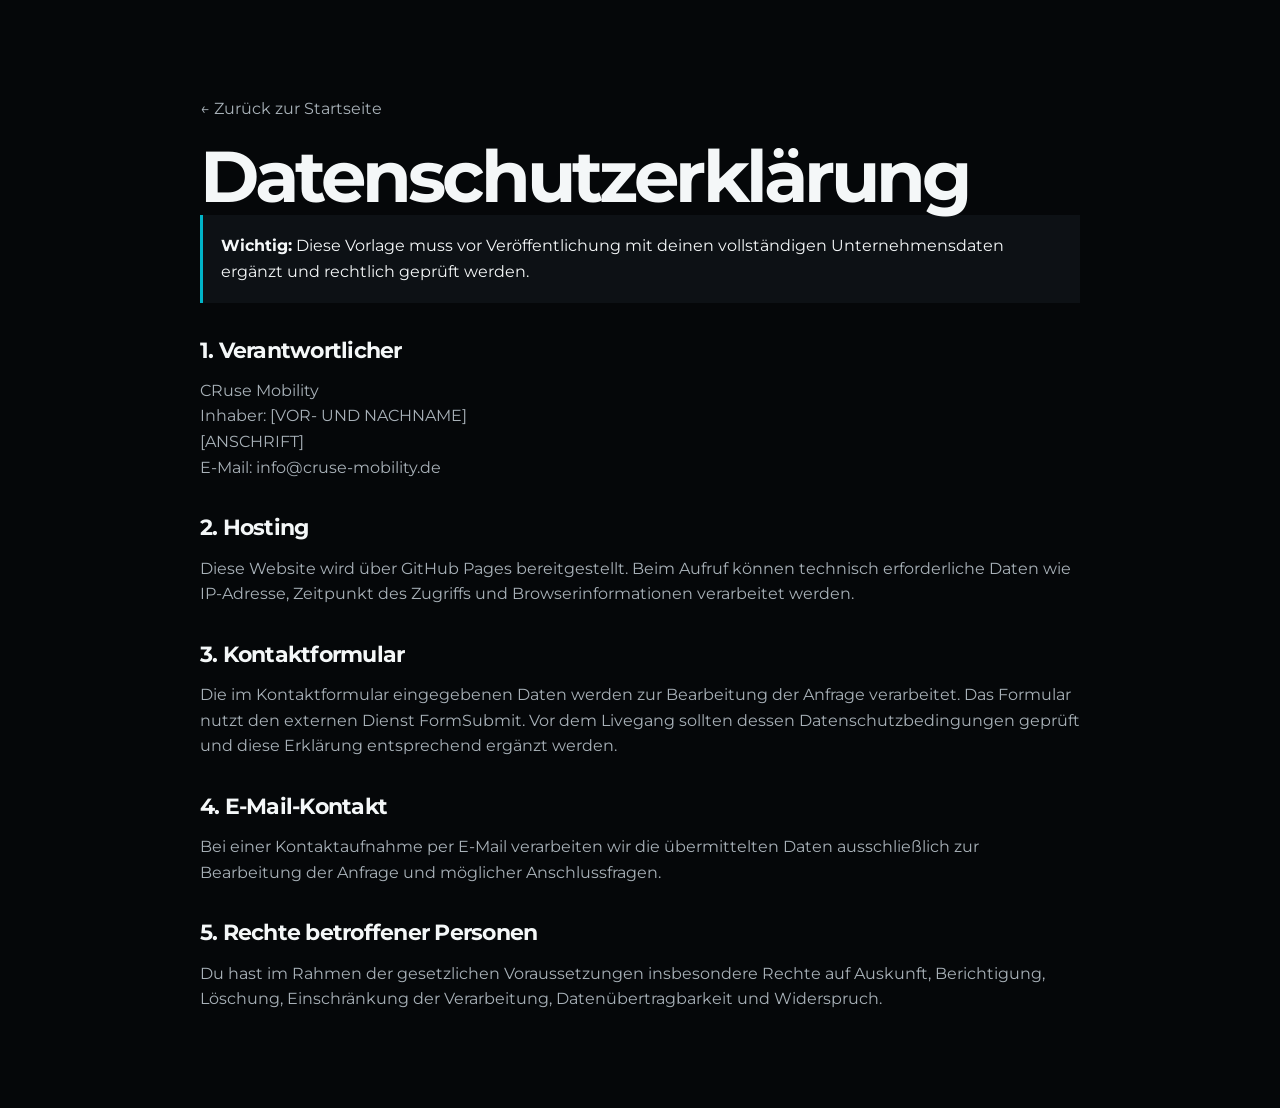
==== datenschutz.html @ 1a9c0b60 "Add files via upload" ====
<!doctype html>
<html lang="de">
<head>
  <meta charset="utf-8">
  <meta name="viewport" content="width=device-width, initial-scale=1">
  <title>Datenschutz – CRuse Mobility</title>
  <link rel="stylesheet" href="styles.css">
</head>
<body>
  <main class="legal">
    <p><a href="index.html">← Zurück zur Startseite</a></p>
    <h1>Datenschutzerklärung</h1>
    <div class="notice"><strong>Wichtig:</strong> Diese Vorlage muss vor Veröffentlichung mit deinen vollständigen Unternehmensdaten ergänzt und rechtlich geprüft werden.</div>

    <h2>1. Verantwortlicher</h2>
    <p>
      CRuse Mobility<br>
      Inhaber: [VOR- UND NACHNAME]<br>
      [ANSCHRIFT]<br>
      E-Mail: info@cruse-mobility.de
    </p>

    <h2>2. Hosting</h2>
    <p>Diese Website wird über GitHub Pages bereitgestellt. Beim Aufruf können technisch erforderliche Daten wie IP-Adresse, Zeitpunkt des Zugriffs und Browserinformationen verarbeitet werden.</p>

    <h2>3. Kontaktformular</h2>
    <p>Die im Kontaktformular eingegebenen Daten werden zur Bearbeitung der Anfrage verarbeitet. Das Formular nutzt den externen Dienst FormSubmit. Vor dem Livegang sollten dessen Datenschutzbedingungen geprüft und diese Erklärung entsprechend ergänzt werden.</p>

    <h2>4. E-Mail-Kontakt</h2>
    <p>Bei einer Kontaktaufnahme per E-Mail verarbeiten wir die übermittelten Daten ausschließlich zur Bearbeitung der Anfrage und möglicher Anschlussfragen.</p>

    <h2>5. Rechte betroffener Personen</h2>
    <p>Du hast im Rahmen der gesetzlichen Voraussetzungen insbesondere Rechte auf Auskunft, Berichtigung, Löschung, Einschränkung der Verarbeitung, Datenübertragbarkeit und Widerspruch.</p>
  </main>
</body>
</html>
---- styles.css ----
@import url('https://fonts.googleapis.com/css2?family=Montserrat:wght@400;500;600;700;800&display=swap');

:root {
  --bg: #050709;
  --panel: #0d1115;
  --panel-2: #12181d;
  --text: #f4f7f8;
  --muted: #a8b1b8;
  --accent: #00b4c8;
  --accent-2: #66d7e4;
  --line: rgba(255,255,255,.1);
  --shadow: 0 24px 80px rgba(0,0,0,.35);
}

* { box-sizing: border-box; }
html { scroll-behavior: smooth; }
body {
  margin: 0;
  background: var(--bg);
  color: var(--text);
  font-family: Montserrat, Arial, sans-serif;
  line-height: 1.6;
}
a { color: inherit; text-decoration: none; }
img { max-width: 100%; display: block; }

.site-header {
  position: sticky;
  top: 0;
  z-index: 50;
  display: flex;
  align-items: center;
  justify-content: space-between;
  gap: 24px;
  padding: 14px clamp(20px, 5vw, 72px);
  background: rgba(5,7,9,.82);
  border-bottom: 1px solid var(--line);
  backdrop-filter: blur(16px);
}
.brand img { width: 215px; height: 56px; object-fit: cover; object-position: center; border-radius: 4px; }
.nav { display: flex; gap: 30px; font-size: .9rem; }
.nav a:hover { color: var(--accent-2); }
.menu-toggle { display: none; background: none; border: 0; color: white; font-size: 1.6rem; }

.hero {
  min-height: 86vh;
  position: relative;
  overflow: hidden;
  display: grid;
  grid-template-columns: 1.3fr .7fr;
  gap: 40px;
  align-items: center;
  padding: 90px clamp(20px, 7vw, 110px);
  background:
    radial-gradient(circle at 70% 28%, rgba(0,180,200,.15), transparent 32%),
    linear-gradient(135deg, #050709 0%, #0a0f13 55%, #050709 100%);
}
.hero::after {
  content: "";
  position: absolute;
  inset: auto -10% -40% 35%;
  height: 70%;
  background: linear-gradient(90deg, transparent, rgba(0,180,200,.08), transparent);
  transform: rotate(-12deg);
}
.hero-content, .hero-card { position: relative; z-index: 2; }
.eyebrow {
  margin: 0 0 14px;
  color: var(--accent-2);
  font-size: .76rem;
  font-weight: 700;
  text-transform: uppercase;
  letter-spacing: .2em;
}
h1, h2, h3 { line-height: 1.08; }
h1 { margin: 0; font-size: clamp(3rem, 7vw, 6.5rem); letter-spacing: -.055em; }
h1 span { color: var(--accent); }
.hero-text { max-width: 720px; margin: 28px 0; color: var(--muted); font-size: clamp(1rem, 1.7vw, 1.2rem); }
.hero-actions { display: flex; gap: 14px; flex-wrap: wrap; }
.button {
  display: inline-flex;
  align-items: center;
  justify-content: center;
  min-height: 52px;
  padding: 0 24px;
  border-radius: 4px;
  border: 1px solid var(--line);
  font-weight: 700;
  font-size: .88rem;
  cursor: pointer;
  transition: .2s ease;
}
.button.primary { background: var(--accent); color: #001216; border-color: var(--accent); }
.button.primary:hover { transform: translateY(-2px); box-shadow: 0 12px 35px rgba(0,180,200,.24); }
.button.secondary:hover { border-color: var(--accent); color: var(--accent-2); }

.hero-card {
  background: linear-gradient(180deg, rgba(18,24,29,.96), rgba(9,12,15,.96));
  border: 1px solid var(--line);
  box-shadow: var(--shadow);
}
.hero-card div { padding: 24px; border-bottom: 1px solid var(--line); }
.hero-card div:last-child { border-bottom: 0; }
.hero-card span { color: var(--accent); font-size: .72rem; font-weight: 800; }
.hero-card strong { display: block; margin: 4px 0; }
.hero-card small { color: var(--muted); }

.section { padding: 110px clamp(20px, 7vw, 110px); }
.section-heading { max-width: 820px; margin-bottom: 44px; }
h2 { margin: 0; font-size: clamp(2rem, 4.4vw, 4rem); letter-spacing: -.035em; }
.cards { display: grid; grid-template-columns: repeat(3, 1fr); gap: 18px; }
.card {
  min-height: 330px;
  padding: 32px;
  background: var(--panel);
  border: 1px solid var(--line);
  transition: .22s ease;
}
.card:hover { transform: translateY(-5px); border-color: rgba(0,180,200,.55); }
.icon { font-size: 2rem; }
.card h3 { font-size: 1.3rem; margin-top: 36px; }
.card p { color: var(--muted); }
.card a { display: inline-block; margin-top: 22px; color: var(--accent-2); font-weight: 700; font-size: .86rem; }

.split {
  display: grid;
  grid-template-columns: .9fr 1.1fr;
  gap: 80px;
  background: var(--panel);
  border-top: 1px solid var(--line);
  border-bottom: 1px solid var(--line);
}
.benefits { display: grid; grid-template-columns: 1fr 1fr; gap: 1px; background: var(--line); }
.benefits div { min-height: 170px; padding: 28px; background: var(--panel); }
.benefits strong { display: block; color: var(--accent-2); margin-bottom: 10px; }
.benefits span { color: var(--muted); font-size: .92rem; }

.contact-section { display: grid; grid-template-columns: .75fr 1.25fr; gap: 70px; }
.contact-copy p { color: var(--muted); }
.mail-link { color: var(--accent-2); font-weight: 700; }
.contact-form {
  padding: 34px;
  background: var(--panel);
  border: 1px solid var(--line);
  box-shadow: var(--shadow);
}
label { display: block; margin-bottom: 18px; font-size: .82rem; font-weight: 700; }
input, select, textarea {
  width: 100%;
  margin-top: 8px;
  padding: 14px 15px;
  border: 1px solid var(--line);
  border-radius: 3px;
  background: #080c0f;
  color: var(--text);
  font: inherit;
  outline: none;
}
input:focus, select:focus, textarea:focus { border-color: var(--accent); }
.form-row { display: grid; grid-template-columns: 1fr 1fr; gap: 16px; }
.consent { display: flex; gap: 10px; align-items: flex-start; color: var(--muted); font-weight: 400; }
.consent input { width: auto; margin-top: 4px; }
.submit { width: 100%; border: 0; }
.form-note { color: var(--muted); font-size: .72rem; margin-bottom: 0; }

footer {
  padding: 36px clamp(20px, 7vw, 110px);
  border-top: 1px solid var(--line);
  display: grid;
  grid-template-columns: 1fr auto auto;
  gap: 25px;
  align-items: center;
  color: var(--muted);
  font-size: .8rem;
}
footer strong, footer span { display: block; }
footer strong { color: white; }
.footer-links { display: flex; gap: 20px; }

.legal {
  max-width: 920px;
  margin: auto;
  padding: 80px 20px;
}
.legal h1 { font-size: clamp(2.4rem, 6vw, 4.5rem); }
.legal h2 { font-size: 1.35rem; margin-top: 36px; }
.legal p, .legal li { color: var(--muted); }
.notice {
  padding: 18px;
  border-left: 3px solid var(--accent);
  background: var(--panel);
}

@media (max-width: 900px) {
  .hero, .split, .contact-section { grid-template-columns: 1fr; }
  .hero { padding-top: 70px; min-height: auto; }
  .cards { grid-template-columns: 1fr; }
  .split { gap: 45px; }
  .benefits { grid-template-columns: 1fr; }
  footer { grid-template-columns: 1fr; }
}

@media (max-width: 680px) {
  .site-header { padding: 10px 18px; }
  .brand img { width: 165px; height: 44px; }
  .menu-toggle { display: block; }
  .nav {
    display: none;
    position: absolute;
    top: 65px;
    left: 0;
    right: 0;
    padding: 20px;
    background: #080b0e;
    border-bottom: 1px solid var(--line);
    flex-direction: column;
  }
  .nav.open { display: flex; }
  .hero, .section { padding-left: 20px; padding-right: 20px; }
  .form-row { grid-template-columns: 1fr; gap: 0; }
  .contact-form { padding: 22px; }
}
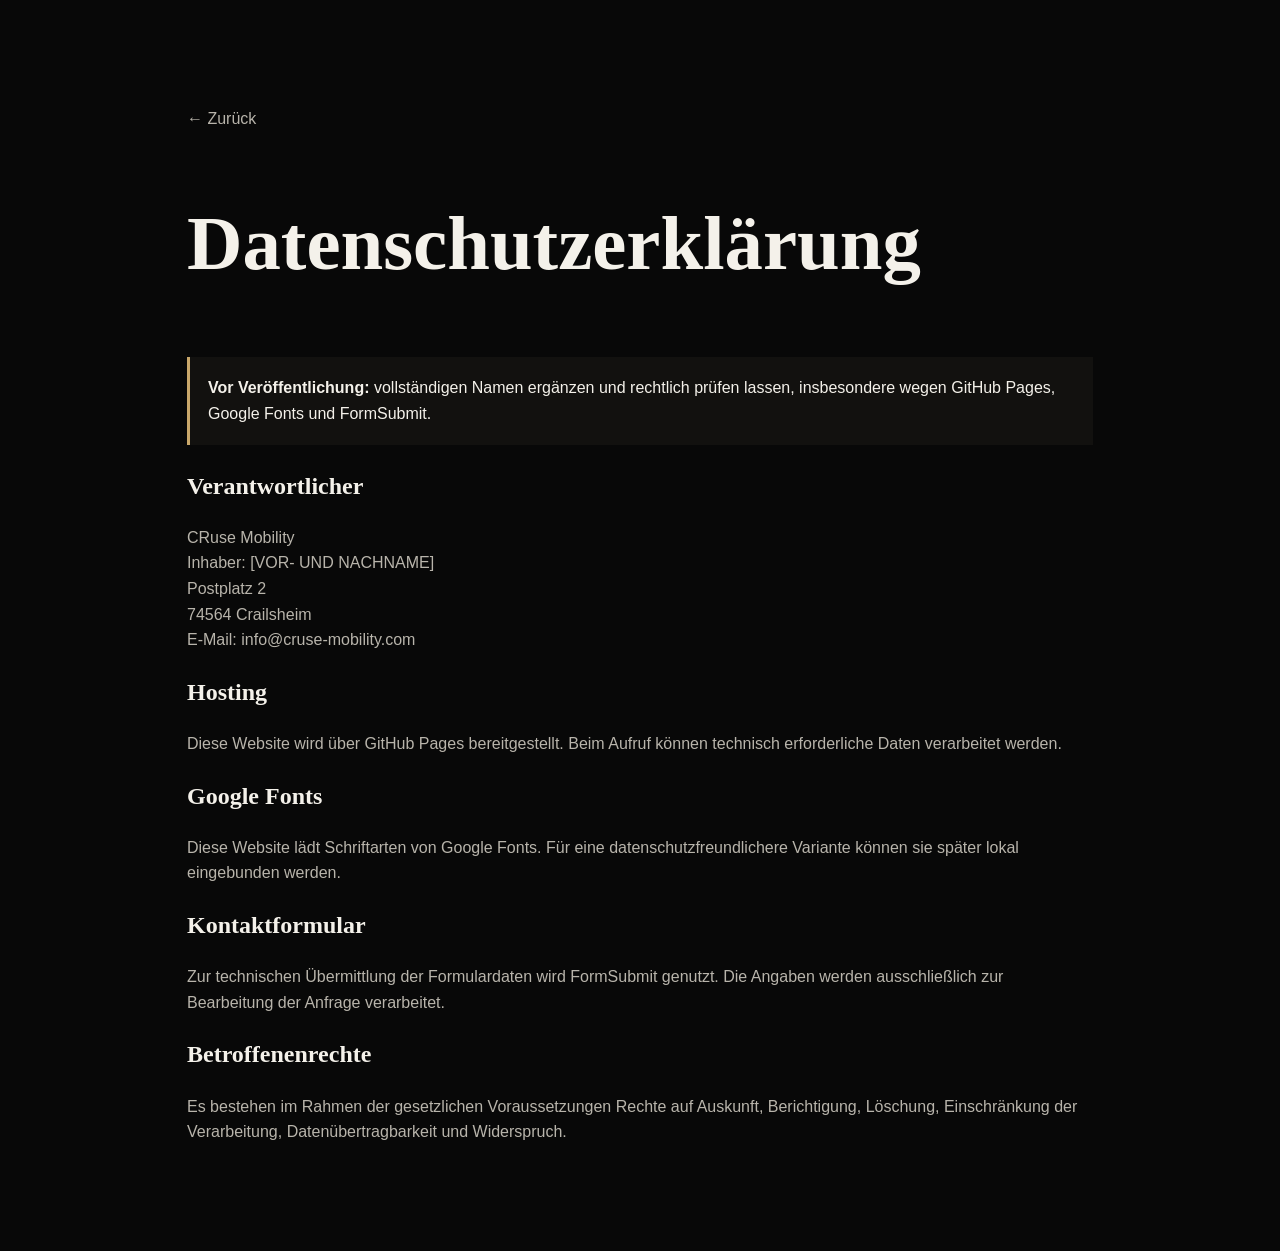
==== commit d0e24c19: "Add files via upload" ====
--- a/datenschutz.html
+++ b/datenschutz.html
@@ -1,36 +1 @@
-<!doctype html>
-<html lang="de">
-<head>
-  <meta charset="utf-8">
-  <meta name="viewport" content="width=device-width, initial-scale=1">
-  <title>Datenschutz – CRuse Mobility</title>
-  <link rel="stylesheet" href="styles.css">
-</head>
-<body>
-  <main class="legal">
-    <p><a href="index.html">← Zurück zur Startseite</a></p>
-    <h1>Datenschutzerklärung</h1>
-    <div class="notice"><strong>Wichtig:</strong> Diese Vorlage muss vor Veröffentlichung mit deinen vollständigen Unternehmensdaten ergänzt und rechtlich geprüft werden.</div>
-
-    <h2>1. Verantwortlicher</h2>
-    <p>
-      CRuse Mobility<br>
-      Inhaber: [VOR- UND NACHNAME]<br>
-      [ANSCHRIFT]<br>
-      E-Mail: info@cruse-mobility.de
-    </p>
-
-    <h2>2. Hosting</h2>
-    <p>Diese Website wird über GitHub Pages bereitgestellt. Beim Aufruf können technisch erforderliche Daten wie IP-Adresse, Zeitpunkt des Zugriffs und Browserinformationen verarbeitet werden.</p>
-
-    <h2>3. Kontaktformular</h2>
-    <p>Die im Kontaktformular eingegebenen Daten werden zur Bearbeitung der Anfrage verarbeitet. Das Formular nutzt den externen Dienst FormSubmit. Vor dem Livegang sollten dessen Datenschutzbedingungen geprüft und diese Erklärung entsprechend ergänzt werden.</p>
-
-    <h2>4. E-Mail-Kontakt</h2>
-    <p>Bei einer Kontaktaufnahme per E-Mail verarbeiten wir die übermittelten Daten ausschließlich zur Bearbeitung der Anfrage und möglicher Anschlussfragen.</p>
-
-    <h2>5. Rechte betroffener Personen</h2>
-    <p>Du hast im Rahmen der gesetzlichen Voraussetzungen insbesondere Rechte auf Auskunft, Berichtigung, Löschung, Einschränkung der Verarbeitung, Datenübertragbarkeit und Widerspruch.</p>
-  </main>
-</body>
-</html>
+<!doctype html><html lang="de"><head><meta charset="utf-8"><meta name="viewport" content="width=device-width,initial-scale=1"><title>Datenschutz – CRuse Mobility</title><link rel="stylesheet" href="styles.css"></head><body><main class="legal"><p><a href="index.html">← Zurück</a></p><h1>Datenschutzerklärung</h1><div class="notice"><strong>Vor Veröffentlichung:</strong> vollständigen Namen ergänzen und rechtlich prüfen lassen, insbesondere wegen GitHub Pages, Google Fonts und FormSubmit.</div><h2>Verantwortlicher</h2><p>CRuse Mobility<br>Inhaber: [VOR- UND NACHNAME]<br>Postplatz 2<br>74564 Crailsheim<br>E-Mail: info@cruse-mobility.com</p><h2>Hosting</h2><p>Diese Website wird über GitHub Pages bereitgestellt. Beim Aufruf können technisch erforderliche Daten verarbeitet werden.</p><h2>Google Fonts</h2><p>Diese Website lädt Schriftarten von Google Fonts. Für eine datenschutzfreundlichere Variante können sie später lokal eingebunden werden.</p><h2>Kontaktformular</h2><p>Zur technischen Übermittlung der Formulardaten wird FormSubmit genutzt. Die Angaben werden ausschließlich zur Bearbeitung der Anfrage verarbeitet.</p><h2>Betroffenenrechte</h2><p>Es bestehen im Rahmen der gesetzlichen Voraussetzungen Rechte auf Auskunft, Berichtigung, Löschung, Einschränkung der Verarbeitung, Datenübertragbarkeit und Widerspruch.</p></main></body></html>
--- a/styles.css
+++ b/styles.css
@@ -1,222 +1 @@
-@import url('https://fonts.googleapis.com/css2?family=Montserrat:wght@400;500;600;700;800&display=swap');
-
-:root {
-  --bg: #050709;
-  --panel: #0d1115;
-  --panel-2: #12181d;
-  --text: #f4f7f8;
-  --muted: #a8b1b8;
-  --accent: #00b4c8;
-  --accent-2: #66d7e4;
-  --line: rgba(255,255,255,.1);
-  --shadow: 0 24px 80px rgba(0,0,0,.35);
-}
-
-* { box-sizing: border-box; }
-html { scroll-behavior: smooth; }
-body {
-  margin: 0;
-  background: var(--bg);
-  color: var(--text);
-  font-family: Montserrat, Arial, sans-serif;
-  line-height: 1.6;
-}
-a { color: inherit; text-decoration: none; }
-img { max-width: 100%; display: block; }
-
-.site-header {
-  position: sticky;
-  top: 0;
-  z-index: 50;
-  display: flex;
-  align-items: center;
-  justify-content: space-between;
-  gap: 24px;
-  padding: 14px clamp(20px, 5vw, 72px);
-  background: rgba(5,7,9,.82);
-  border-bottom: 1px solid var(--line);
-  backdrop-filter: blur(16px);
-}
-.brand img { width: 215px; height: 56px; object-fit: cover; object-position: center; border-radius: 4px; }
-.nav { display: flex; gap: 30px; font-size: .9rem; }
-.nav a:hover { color: var(--accent-2); }
-.menu-toggle { display: none; background: none; border: 0; color: white; font-size: 1.6rem; }
-
-.hero {
-  min-height: 86vh;
-  position: relative;
-  overflow: hidden;
-  display: grid;
-  grid-template-columns: 1.3fr .7fr;
-  gap: 40px;
-  align-items: center;
-  padding: 90px clamp(20px, 7vw, 110px);
-  background:
-    radial-gradient(circle at 70% 28%, rgba(0,180,200,.15), transparent 32%),
-    linear-gradient(135deg, #050709 0%, #0a0f13 55%, #050709 100%);
-}
-.hero::after {
-  content: "";
-  position: absolute;
-  inset: auto -10% -40% 35%;
-  height: 70%;
-  background: linear-gradient(90deg, transparent, rgba(0,180,200,.08), transparent);
-  transform: rotate(-12deg);
-}
-.hero-content, .hero-card { position: relative; z-index: 2; }
-.eyebrow {
-  margin: 0 0 14px;
-  color: var(--accent-2);
-  font-size: .76rem;
-  font-weight: 700;
-  text-transform: uppercase;
-  letter-spacing: .2em;
-}
-h1, h2, h3 { line-height: 1.08; }
-h1 { margin: 0; font-size: clamp(3rem, 7vw, 6.5rem); letter-spacing: -.055em; }
-h1 span { color: var(--accent); }
-.hero-text { max-width: 720px; margin: 28px 0; color: var(--muted); font-size: clamp(1rem, 1.7vw, 1.2rem); }
-.hero-actions { display: flex; gap: 14px; flex-wrap: wrap; }
-.button {
-  display: inline-flex;
-  align-items: center;
-  justify-content: center;
-  min-height: 52px;
-  padding: 0 24px;
-  border-radius: 4px;
-  border: 1px solid var(--line);
-  font-weight: 700;
-  font-size: .88rem;
-  cursor: pointer;
-  transition: .2s ease;
-}
-.button.primary { background: var(--accent); color: #001216; border-color: var(--accent); }
-.button.primary:hover { transform: translateY(-2px); box-shadow: 0 12px 35px rgba(0,180,200,.24); }
-.button.secondary:hover { border-color: var(--accent); color: var(--accent-2); }
-
-.hero-card {
-  background: linear-gradient(180deg, rgba(18,24,29,.96), rgba(9,12,15,.96));
-  border: 1px solid var(--line);
-  box-shadow: var(--shadow);
-}
-.hero-card div { padding: 24px; border-bottom: 1px solid var(--line); }
-.hero-card div:last-child { border-bottom: 0; }
-.hero-card span { color: var(--accent); font-size: .72rem; font-weight: 800; }
-.hero-card strong { display: block; margin: 4px 0; }
-.hero-card small { color: var(--muted); }
-
-.section { padding: 110px clamp(20px, 7vw, 110px); }
-.section-heading { max-width: 820px; margin-bottom: 44px; }
-h2 { margin: 0; font-size: clamp(2rem, 4.4vw, 4rem); letter-spacing: -.035em; }
-.cards { display: grid; grid-template-columns: repeat(3, 1fr); gap: 18px; }
-.card {
-  min-height: 330px;
-  padding: 32px;
-  background: var(--panel);
-  border: 1px solid var(--line);
-  transition: .22s ease;
-}
-.card:hover { transform: translateY(-5px); border-color: rgba(0,180,200,.55); }
-.icon { font-size: 2rem; }
-.card h3 { font-size: 1.3rem; margin-top: 36px; }
-.card p { color: var(--muted); }
-.card a { display: inline-block; margin-top: 22px; color: var(--accent-2); font-weight: 700; font-size: .86rem; }
-
-.split {
-  display: grid;
-  grid-template-columns: .9fr 1.1fr;
-  gap: 80px;
-  background: var(--panel);
-  border-top: 1px solid var(--line);
-  border-bottom: 1px solid var(--line);
-}
-.benefits { display: grid; grid-template-columns: 1fr 1fr; gap: 1px; background: var(--line); }
-.benefits div { min-height: 170px; padding: 28px; background: var(--panel); }
-.benefits strong { display: block; color: var(--accent-2); margin-bottom: 10px; }
-.benefits span { color: var(--muted); font-size: .92rem; }
-
-.contact-section { display: grid; grid-template-columns: .75fr 1.25fr; gap: 70px; }
-.contact-copy p { color: var(--muted); }
-.mail-link { color: var(--accent-2); font-weight: 700; }
-.contact-form {
-  padding: 34px;
-  background: var(--panel);
-  border: 1px solid var(--line);
-  box-shadow: var(--shadow);
-}
-label { display: block; margin-bottom: 18px; font-size: .82rem; font-weight: 700; }
-input, select, textarea {
-  width: 100%;
-  margin-top: 8px;
-  padding: 14px 15px;
-  border: 1px solid var(--line);
-  border-radius: 3px;
-  background: #080c0f;
-  color: var(--text);
-  font: inherit;
-  outline: none;
-}
-input:focus, select:focus, textarea:focus { border-color: var(--accent); }
-.form-row { display: grid; grid-template-columns: 1fr 1fr; gap: 16px; }
-.consent { display: flex; gap: 10px; align-items: flex-start; color: var(--muted); font-weight: 400; }
-.consent input { width: auto; margin-top: 4px; }
-.submit { width: 100%; border: 0; }
-.form-note { color: var(--muted); font-size: .72rem; margin-bottom: 0; }
-
-footer {
-  padding: 36px clamp(20px, 7vw, 110px);
-  border-top: 1px solid var(--line);
-  display: grid;
-  grid-template-columns: 1fr auto auto;
-  gap: 25px;
-  align-items: center;
-  color: var(--muted);
-  font-size: .8rem;
-}
-footer strong, footer span { display: block; }
-footer strong { color: white; }
-.footer-links { display: flex; gap: 20px; }
-
-.legal {
-  max-width: 920px;
-  margin: auto;
-  padding: 80px 20px;
-}
-.legal h1 { font-size: clamp(2.4rem, 6vw, 4.5rem); }
-.legal h2 { font-size: 1.35rem; margin-top: 36px; }
-.legal p, .legal li { color: var(--muted); }
-.notice {
-  padding: 18px;
-  border-left: 3px solid var(--accent);
-  background: var(--panel);
-}
-
-@media (max-width: 900px) {
-  .hero, .split, .contact-section { grid-template-columns: 1fr; }
-  .hero { padding-top: 70px; min-height: auto; }
-  .cards { grid-template-columns: 1fr; }
-  .split { gap: 45px; }
-  .benefits { grid-template-columns: 1fr; }
-  footer { grid-template-columns: 1fr; }
-}
-
-@media (max-width: 680px) {
-  .site-header { padding: 10px 18px; }
-  .brand img { width: 165px; height: 44px; }
-  .menu-toggle { display: block; }
-  .nav {
-    display: none;
-    position: absolute;
-    top: 65px;
-    left: 0;
-    right: 0;
-    padding: 20px;
-    background: #080b0e;
-    border-bottom: 1px solid var(--line);
-    flex-direction: column;
-  }
-  .nav.open { display: flex; }
-  .hero, .section { padding-left: 20px; padding-right: 20px; }
-  .form-row { grid-template-columns: 1fr; gap: 0; }
-  .contact-form { padding: 22px; }
-}
+*{box-sizing:border-box}html{scroll-behavior:smooth}body{margin:0;background:#080808;color:#f4f1ea;font-family:Manrope,Arial,sans-serif;line-height:1.6}a{color:inherit;text-decoration:none}img{display:block;max-width:100%}:root{--gold:#c9a76a;--gold2:#ead29e;--muted:#b8b4ab;--line:rgba(255,255,255,.1)}.header{position:fixed;z-index:50;top:0;left:0;right:0;display:flex;align-items:center;justify-content:space-between;padding:16px clamp(20px,5vw,76px);background:linear-gradient(#080808ed,#0808089c,transparent);backdrop-filter:blur(4px)}.brand img{width:210px;height:54px;object-fit:cover}.header nav{display:flex;gap:30px;align-items:center;font-size:.87rem;font-weight:600}.nav-cta{border:1px solid var(--gold);padding:10px 17px}.menu-toggle{display:none;background:none;border:1px solid var(--line);color:white;padding:8px 12px}.hero{min-height:100vh;position:relative;display:flex;align-items:center;padding:130px clamp(20px,8vw,125px) 90px;background:url('assets/hero-amg-gt63.jpg') center right/cover no-repeat}.hero-overlay{position:absolute;inset:0;background:linear-gradient(90deg,#070707 0%,rgba(7,7,7,.92) 34%,rgba(7,7,7,.42) 68%,rgba(7,7,7,.28) 100%),linear-gradient(0deg,#080808 0%,transparent 35%)}.hero-content{position:relative;z-index:2;max-width:770px}.kicker{margin:0 0 14px;color:var(--gold2);text-transform:uppercase;letter-spacing:.2em;font-size:.73rem;font-weight:800}.hero h1,.section h2{font-family:'Playfair Display',serif}.hero h1{font-size:clamp(3.3rem,7.3vw,7.2rem);line-height:.95;letter-spacing:-.045em;margin:0}.hero h1 em{color:var(--gold2);font-style:normal}.lead{font-size:clamp(1rem,1.7vw,1.22rem);max-width:680px;color:#d2cec6;margin:28px 0}.actions{display:flex;gap:14px;flex-wrap:wrap}.btn{display:inline-flex;align-items:center;justify-content:center;min-height:52px;padding:0 24px;border:1px solid var(--gold);font-weight:800;font-size:.87rem;cursor:pointer;transition:.2s}.btn-gold{background:var(--gold);color:#14110b}.btn-ghost:hover,.btn-gold:hover{transform:translateY(-2px)}.hero-facts{position:absolute;z-index:2;right:clamp(20px,6vw,95px);bottom:62px;display:flex;background:rgba(9,9,9,.72);border:1px solid var(--line);backdrop-filter:blur(12px)}.hero-facts div{padding:20px 24px;border-right:1px solid var(--line)}.hero-facts div:last-child{border-right:0}.hero-facts strong,.hero-facts span{display:block}.hero-facts strong{color:var(--gold2);font-family:'Playfair Display',serif;font-size:1.35rem}.hero-facts span{color:var(--muted);font-size:.72rem}.trustbar{display:grid;grid-template-columns:repeat(4,1fr);border-top:1px solid var(--line);border-bottom:1px solid var(--line);background:#0d0d0c}.trustbar span{text-align:center;padding:18px;color:#d9d5cc;font-size:.8rem;font-weight:700;border-right:1px solid var(--line)}.section{padding:110px clamp(20px,7vw,110px)}.section-head{max-width:820px;margin-bottom:48px}.section h2{font-size:clamp(2.3rem,4.8vw,4.6rem);line-height:1.03;margin:0 0 20px}.section-head>p:last-child,.why-copy>p:last-child,.contact-copy>p{color:var(--muted)}.service-grid{display:grid;grid-template-columns:repeat(3,1fr);gap:18px}.service-card{min-height:340px;padding:34px;border:1px solid var(--line);background:linear-gradient(145deg,#151512,#0c0c0b)}.service-card .number{color:var(--gold2);font-family:'Playfair Display',serif}.service-card h3{font-size:1.45rem;margin:60px 0 14px}.service-card p{color:var(--muted)}.service-card a{display:inline-block;margin-top:24px;color:var(--gold2);font-weight:800}.process{background:#f0ece3;color:#12110e}.process .kicker{color:#8a6a33}.steps{display:grid;grid-template-columns:repeat(3,1fr);gap:1px;background:#cfc8bb}.steps article{background:#f0ece3;padding:36px;min-height:250px}.steps span{font-family:'Playfair Display',serif;color:#9a753a;font-size:2.8rem}.steps p{color:#655f55}.why{display:grid;grid-template-columns:1fr 1fr;gap:80px;background:#0e0e0d}.why-list{display:grid;grid-template-columns:1fr 1fr;gap:1px;background:var(--line)}.why-list div{background:#0e0e0d;padding:28px;min-height:170px}.why-list strong,.why-list span{display:block}.why-list strong{color:var(--gold2)}.why-list span{color:var(--muted);font-size:.9rem;margin-top:10px}.contact{display:grid;grid-template-columns:.75fr 1.25fr;gap:70px;background:linear-gradient(145deg,#0a0a09,#15130e)}.contact-data{display:flex;flex-direction:column;gap:8px;margin-top:26px;color:var(--gold2);font-weight:700}.contact form{background:#10100e;border:1px solid var(--line);padding:32px}.field-row{display:grid;grid-template-columns:1fr 1fr;gap:16px}label{display:block;margin-bottom:17px;font-size:.78rem;font-weight:800}input,select,textarea{width:100%;margin-top:8px;padding:14px 15px;border:1px solid var(--line);background:#090908;color:white;font:inherit}.consent{display:flex;gap:10px;color:var(--muted);font-weight:400}.consent input{width:auto}.submit{width:100%}.form-note{color:#8f8b82;font-size:.7rem}footer{display:grid;grid-template-columns:1.4fr 1fr 1fr auto;gap:35px;padding:45px clamp(20px,7vw,110px);border-top:1px solid var(--line);background:#060606;color:var(--muted);font-size:.78rem}footer strong,footer a,footer span{display:block}footer strong{color:white}.footer-brand strong{font-family:'Playfair Display',serif;color:var(--gold2);font-size:1.25rem}.legal{max-width:950px;margin:auto;padding:90px 22px}.legal h1,.legal h2{font-family:'Playfair Display',serif}.legal h1{font-size:clamp(2.8rem,6vw,5rem)}.legal p{color:var(--muted)}.notice{border-left:3px solid var(--gold);background:#12110f;padding:18px;margin:22px 0}@media(max-width:950px){.hero-facts{position:relative;right:auto;bottom:auto;margin-top:45px}.service-grid,.steps,.why,.contact{grid-template-columns:1fr}.trustbar{grid-template-columns:1fr 1fr}footer{grid-template-columns:1fr 1fr}.hero{min-height:auto}.why-list{grid-template-columns:1fr 1fr}}@media(max-width:680px){.header{padding:12px 18px;background:#080808ed}.brand img{width:165px;height:44px}.menu-toggle{display:block}.header nav{display:none;position:absolute;top:68px;left:0;right:0;background:#0a0a09;padding:20px;flex-direction:column;align-items:flex-start}.header nav.open{display:flex}.hero{background-position:62% center;padding-left:20px;padding-right:20px}.hero-facts{display:grid;grid-template-columns:1fr}.trustbar{grid-template-columns:1fr}.section{padding-left:20px;padding-right:20px}.field-row,.why-list{grid-template-columns:1fr}.contact form{padding:22px}footer{grid-template-columns:1fr}}
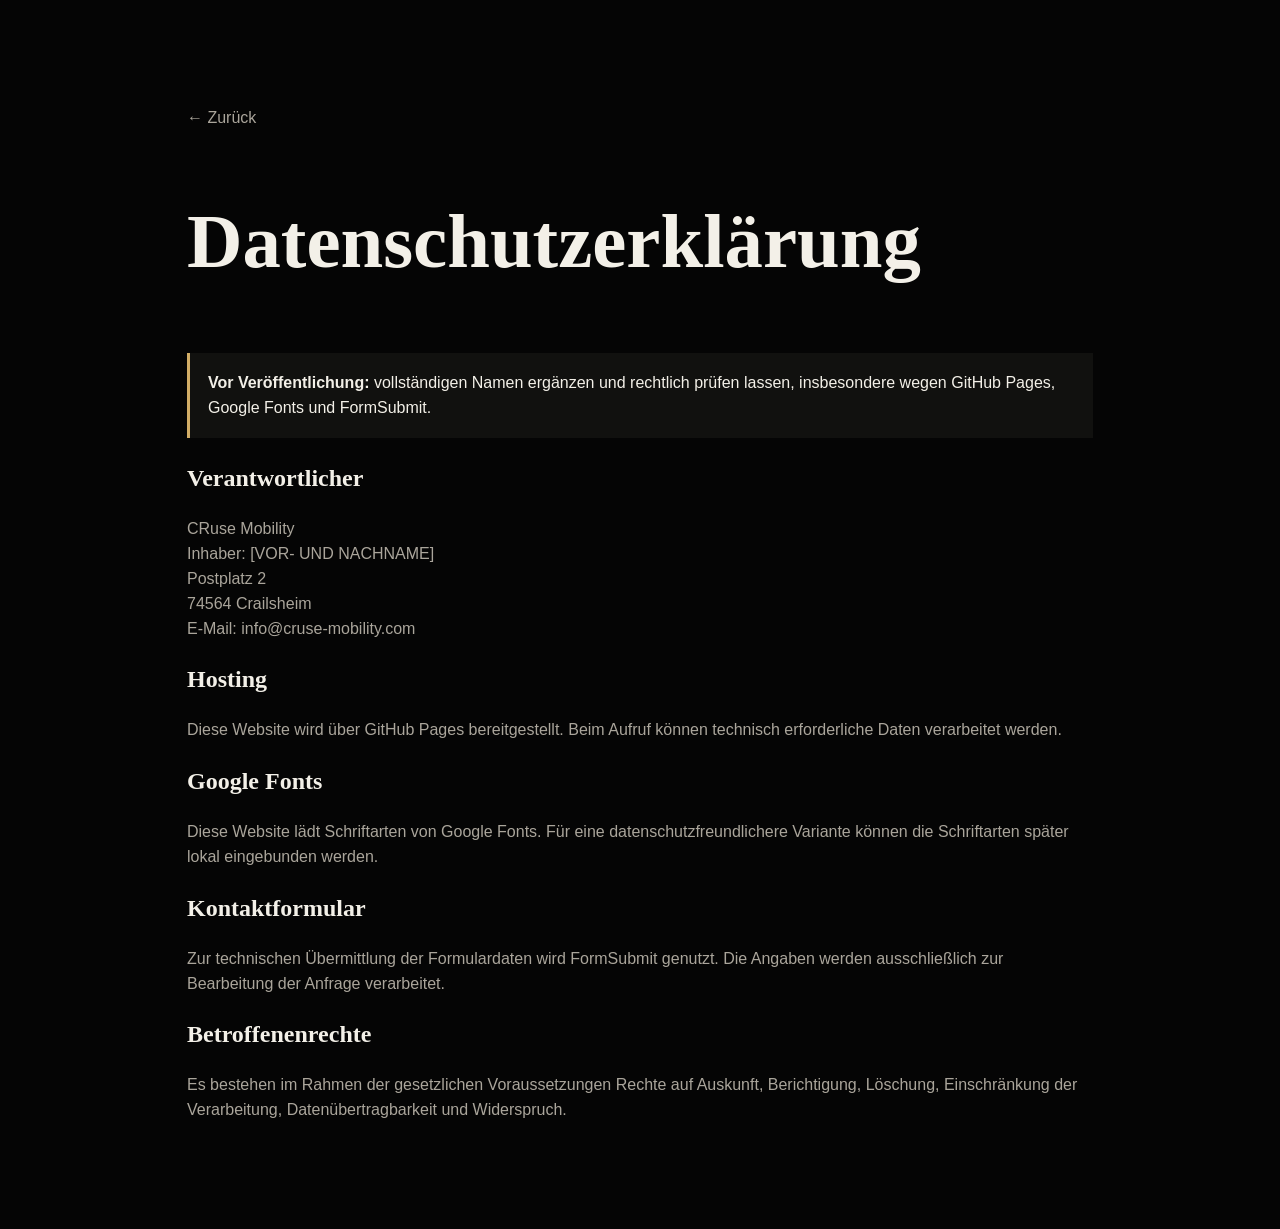
==== commit c50f3022: "Add files via upload" ====
--- a/datenschutz.html
+++ b/datenschutz.html
@@ -1 +1 @@
-<!doctype html><html lang="de"><head><meta charset="utf-8"><meta name="viewport" content="width=device-width,initial-scale=1"><title>Datenschutz – CRuse Mobility</title><link rel="stylesheet" href="styles.css"></head><body><main class="legal"><p><a href="index.html">← Zurück</a></p><h1>Datenschutzerklärung</h1><div class="notice"><strong>Vor Veröffentlichung:</strong> vollständigen Namen ergänzen und rechtlich prüfen lassen, insbesondere wegen GitHub Pages, Google Fonts und FormSubmit.</div><h2>Verantwortlicher</h2><p>CRuse Mobility<br>Inhaber: [VOR- UND NACHNAME]<br>Postplatz 2<br>74564 Crailsheim<br>E-Mail: info@cruse-mobility.com</p><h2>Hosting</h2><p>Diese Website wird über GitHub Pages bereitgestellt. Beim Aufruf können technisch erforderliche Daten verarbeitet werden.</p><h2>Google Fonts</h2><p>Diese Website lädt Schriftarten von Google Fonts. Für eine datenschutzfreundlichere Variante können sie später lokal eingebunden werden.</p><h2>Kontaktformular</h2><p>Zur technischen Übermittlung der Formulardaten wird FormSubmit genutzt. Die Angaben werden ausschließlich zur Bearbeitung der Anfrage verarbeitet.</p><h2>Betroffenenrechte</h2><p>Es bestehen im Rahmen der gesetzlichen Voraussetzungen Rechte auf Auskunft, Berichtigung, Löschung, Einschränkung der Verarbeitung, Datenübertragbarkeit und Widerspruch.</p></main></body></html>+<!doctype html><html lang="de"><head><meta charset="utf-8"><meta name="viewport" content="width=device-width,initial-scale=1"><title>Datenschutz – CRuse Mobility</title><link rel="stylesheet" href="styles.css"></head><body><main class="legal"><p><a href="index.html">← Zurück</a></p><h1>Datenschutzerklärung</h1><div class="notice"><strong>Vor Veröffentlichung:</strong> vollständigen Namen ergänzen und rechtlich prüfen lassen, insbesondere wegen GitHub Pages, Google Fonts und FormSubmit.</div><h2>Verantwortlicher</h2><p>CRuse Mobility<br>Inhaber: [VOR- UND NACHNAME]<br>Postplatz 2<br>74564 Crailsheim<br>E-Mail: info@cruse-mobility.com</p><h2>Hosting</h2><p>Diese Website wird über GitHub Pages bereitgestellt. Beim Aufruf können technisch erforderliche Daten verarbeitet werden.</p><h2>Google Fonts</h2><p>Diese Website lädt Schriftarten von Google Fonts. Für eine datenschutzfreundlichere Variante können die Schriftarten später lokal eingebunden werden.</p><h2>Kontaktformular</h2><p>Zur technischen Übermittlung der Formulardaten wird FormSubmit genutzt. Die Angaben werden ausschließlich zur Bearbeitung der Anfrage verarbeitet.</p><h2>Betroffenenrechte</h2><p>Es bestehen im Rahmen der gesetzlichen Voraussetzungen Rechte auf Auskunft, Berichtigung, Löschung, Einschränkung der Verarbeitung, Datenübertragbarkeit und Widerspruch.</p></main></body></html>
--- a/styles.css
+++ b/styles.css
@@ -1 +1 @@
-*{box-sizing:border-box}html{scroll-behavior:smooth}body{margin:0;background:#080808;color:#f4f1ea;font-family:Manrope,Arial,sans-serif;line-height:1.6}a{color:inherit;text-decoration:none}img{display:block;max-width:100%}:root{--gold:#c9a76a;--gold2:#ead29e;--muted:#b8b4ab;--line:rgba(255,255,255,.1)}.header{position:fixed;z-index:50;top:0;left:0;right:0;display:flex;align-items:center;justify-content:space-between;padding:16px clamp(20px,5vw,76px);background:linear-gradient(#080808ed,#0808089c,transparent);backdrop-filter:blur(4px)}.brand img{width:210px;height:54px;object-fit:cover}.header nav{display:flex;gap:30px;align-items:center;font-size:.87rem;font-weight:600}.nav-cta{border:1px solid var(--gold);padding:10px 17px}.menu-toggle{display:none;background:none;border:1px solid var(--line);color:white;padding:8px 12px}.hero{min-height:100vh;position:relative;display:flex;align-items:center;padding:130px clamp(20px,8vw,125px) 90px;background:url('assets/hero-amg-gt63.jpg') center right/cover no-repeat}.hero-overlay{position:absolute;inset:0;background:linear-gradient(90deg,#070707 0%,rgba(7,7,7,.92) 34%,rgba(7,7,7,.42) 68%,rgba(7,7,7,.28) 100%),linear-gradient(0deg,#080808 0%,transparent 35%)}.hero-content{position:relative;z-index:2;max-width:770px}.kicker{margin:0 0 14px;color:var(--gold2);text-transform:uppercase;letter-spacing:.2em;font-size:.73rem;font-weight:800}.hero h1,.section h2{font-family:'Playfair Display',serif}.hero h1{font-size:clamp(3.3rem,7.3vw,7.2rem);line-height:.95;letter-spacing:-.045em;margin:0}.hero h1 em{color:var(--gold2);font-style:normal}.lead{font-size:clamp(1rem,1.7vw,1.22rem);max-width:680px;color:#d2cec6;margin:28px 0}.actions{display:flex;gap:14px;flex-wrap:wrap}.btn{display:inline-flex;align-items:center;justify-content:center;min-height:52px;padding:0 24px;border:1px solid var(--gold);font-weight:800;font-size:.87rem;cursor:pointer;transition:.2s}.btn-gold{background:var(--gold);color:#14110b}.btn-ghost:hover,.btn-gold:hover{transform:translateY(-2px)}.hero-facts{position:absolute;z-index:2;right:clamp(20px,6vw,95px);bottom:62px;display:flex;background:rgba(9,9,9,.72);border:1px solid var(--line);backdrop-filter:blur(12px)}.hero-facts div{padding:20px 24px;border-right:1px solid var(--line)}.hero-facts div:last-child{border-right:0}.hero-facts strong,.hero-facts span{display:block}.hero-facts strong{color:var(--gold2);font-family:'Playfair Display',serif;font-size:1.35rem}.hero-facts span{color:var(--muted);font-size:.72rem}.trustbar{display:grid;grid-template-columns:repeat(4,1fr);border-top:1px solid var(--line);border-bottom:1px solid var(--line);background:#0d0d0c}.trustbar span{text-align:center;padding:18px;color:#d9d5cc;font-size:.8rem;font-weight:700;border-right:1px solid var(--line)}.section{padding:110px clamp(20px,7vw,110px)}.section-head{max-width:820px;margin-bottom:48px}.section h2{font-size:clamp(2.3rem,4.8vw,4.6rem);line-height:1.03;margin:0 0 20px}.section-head>p:last-child,.why-copy>p:last-child,.contact-copy>p{color:var(--muted)}.service-grid{display:grid;grid-template-columns:repeat(3,1fr);gap:18px}.service-card{min-height:340px;padding:34px;border:1px solid var(--line);background:linear-gradient(145deg,#151512,#0c0c0b)}.service-card .number{color:var(--gold2);font-family:'Playfair Display',serif}.service-card h3{font-size:1.45rem;margin:60px 0 14px}.service-card p{color:var(--muted)}.service-card a{display:inline-block;margin-top:24px;color:var(--gold2);font-weight:800}.process{background:#f0ece3;color:#12110e}.process .kicker{color:#8a6a33}.steps{display:grid;grid-template-columns:repeat(3,1fr);gap:1px;background:#cfc8bb}.steps article{background:#f0ece3;padding:36px;min-height:250px}.steps span{font-family:'Playfair Display',serif;color:#9a753a;font-size:2.8rem}.steps p{color:#655f55}.why{display:grid;grid-template-columns:1fr 1fr;gap:80px;background:#0e0e0d}.why-list{display:grid;grid-template-columns:1fr 1fr;gap:1px;background:var(--line)}.why-list div{background:#0e0e0d;padding:28px;min-height:170px}.why-list strong,.why-list span{display:block}.why-list strong{color:var(--gold2)}.why-list span{color:var(--muted);font-size:.9rem;margin-top:10px}.contact{display:grid;grid-template-columns:.75fr 1.25fr;gap:70px;background:linear-gradient(145deg,#0a0a09,#15130e)}.contact-data{display:flex;flex-direction:column;gap:8px;margin-top:26px;color:var(--gold2);font-weight:700}.contact form{background:#10100e;border:1px solid var(--line);padding:32px}.field-row{display:grid;grid-template-columns:1fr 1fr;gap:16px}label{display:block;margin-bottom:17px;font-size:.78rem;font-weight:800}input,select,textarea{width:100%;margin-top:8px;padding:14px 15px;border:1px solid var(--line);background:#090908;color:white;font:inherit}.consent{display:flex;gap:10px;color:var(--muted);font-weight:400}.consent input{width:auto}.submit{width:100%}.form-note{color:#8f8b82;font-size:.7rem}footer{display:grid;grid-template-columns:1.4fr 1fr 1fr auto;gap:35px;padding:45px clamp(20px,7vw,110px);border-top:1px solid var(--line);background:#060606;color:var(--muted);font-size:.78rem}footer strong,footer a,footer span{display:block}footer strong{color:white}.footer-brand strong{font-family:'Playfair Display',serif;color:var(--gold2);font-size:1.25rem}.legal{max-width:950px;margin:auto;padding:90px 22px}.legal h1,.legal h2{font-family:'Playfair Display',serif}.legal h1{font-size:clamp(2.8rem,6vw,5rem)}.legal p{color:var(--muted)}.notice{border-left:3px solid var(--gold);background:#12110f;padding:18px;margin:22px 0}@media(max-width:950px){.hero-facts{position:relative;right:auto;bottom:auto;margin-top:45px}.service-grid,.steps,.why,.contact{grid-template-columns:1fr}.trustbar{grid-template-columns:1fr 1fr}footer{grid-template-columns:1fr 1fr}.hero{min-height:auto}.why-list{grid-template-columns:1fr 1fr}}@media(max-width:680px){.header{padding:12px 18px;background:#080808ed}.brand img{width:165px;height:44px}.menu-toggle{display:block}.header nav{display:none;position:absolute;top:68px;left:0;right:0;background:#0a0a09;padding:20px;flex-direction:column;align-items:flex-start}.header nav.open{display:flex}.hero{background-position:62% center;padding-left:20px;padding-right:20px}.hero-facts{display:grid;grid-template-columns:1fr}.trustbar{grid-template-columns:1fr}.section{padding-left:20px;padding-right:20px}.field-row,.why-list{grid-template-columns:1fr}.contact form{padding:22px}footer{grid-template-columns:1fr}}+*{box-sizing:border-box}html{scroll-behavior:smooth}body{margin:0;background:#050505;color:#f3f0e8;font-family:Manrope,Arial,sans-serif;line-height:1.55;overflow-x:hidden}a{color:inherit;text-decoration:none}img{display:block;max-width:100%}:root{--gold:#d2ad66;--gold2:#ead29e;--line:rgba(255,255,255,.11);--muted:#aaa59b}.topbar{position:fixed;z-index:60;top:0;left:0;right:0;display:flex;align-items:center;justify-content:space-between;padding:18px clamp(24px,4.6vw,72px);background:linear-gradient(#050505f5,#050505a0,transparent)}.topbar.scrolled{background:#050505f7;box-shadow:0 12px 30px #0008}.logo img{width:190px;height:50px;object-fit:cover}.topbar nav{display:flex;align-items:center;gap:30px;text-transform:uppercase;font-size:.75rem;font-weight:700;letter-spacing:.04em}.top-cta{border:1px solid var(--gold);padding:13px 20px}.menu-toggle{display:none;background:none;color:white;border:1px solid var(--line);padding:8px 12px;font-size:1.1rem}.hero{position:relative;min-height:720px;padding:140px clamp(28px,6vw,90px) 70px;background:url('hero-car.jpg') center right/cover no-repeat}.hero-overlay{position:absolute;inset:0;background:linear-gradient(90deg,#050505 0%,rgba(5,5,5,.94) 33%,rgba(5,5,5,.40) 66%,rgba(5,5,5,.18) 100%),linear-gradient(0deg,#050505 0%,transparent 38%)}.hero-grid{position:relative;z-index:2;max-width:1480px;margin:auto}.hero-copy{width:min(600px,48vw)}.eyebrow{margin:0 0 16px;color:var(--gold2);text-transform:uppercase;letter-spacing:.18em;font-size:.72rem;font-weight:800}.hero h1,.why h2,.contact h2{font-family:'Playfair Display',serif}.hero h1{font-size:clamp(4rem,7.3vw,7.5rem);line-height:.91;letter-spacing:-.045em;margin:0}.hero h1 span{color:var(--gold2)}.lead{max-width:600px;margin:28px 0;color:#d2cec6;font-size:1.08rem}.cta-row{display:flex;gap:14px;flex-wrap:wrap}.button{min-height:52px;padding:0 24px;display:inline-flex;justify-content:space-between;align-items:center;gap:24px;border:1px solid var(--gold);font-weight:800;text-transform:uppercase;font-size:.76rem;letter-spacing:.05em;cursor:pointer}.gold{background:var(--gold);color:#111}.outline{background:#060606bb}.services{display:grid;grid-template-columns:repeat(4,1fr);gap:14px;padding:0 clamp(28px,6vw,90px) 80px;margin-top:-34px;position:relative;z-index:4}.services article{min-height:250px;padding:26px;border:1px solid var(--line);background:linear-gradient(145deg,#0f0f0e,#080808);position:relative;transition:.25s}.services article:hover{transform:translateY(-5px);border-color:#d2ad6677}.services .num{color:var(--gold2);font-family:'Playfair Display',serif;font-size:1.4rem}.services h3{margin-top:44px;text-transform:uppercase;font-size:.95rem}.services p{color:var(--muted);font-size:.86rem}.services a{position:absolute;right:24px;bottom:20px;color:var(--gold2);font-size:1.4rem}.why{display:grid;grid-template-columns:1.05fr 1fr .56fr;gap:34px;align-items:stretch;padding:80px clamp(28px,6vw,90px);background:#070707}.why-image img{width:100%;height:100%;min-height:430px;object-fit:cover}.why-copy{padding:18px 4px}.why h2{font-size:clamp(2.4rem,4.2vw,4.2rem);line-height:1.05;margin:0 0 28px}.checks{display:grid;grid-template-columns:1fr 1fr;gap:18px}.checks span{padding-left:24px;position:relative;color:#d1cdc5;font-size:.9rem}.checks span:before{content:"✓";position:absolute;left:0;color:var(--gold2)}.stats{border:1px solid #d2ad6655;background:linear-gradient(160deg,#11100d,#080808);padding:22px}.stats div{padding:20px 0;border-bottom:1px solid #d2ad663d}.stats div:last-child{border:0}.stats strong,.stats span{display:block}.stats strong{font-family:'Playfair Display',serif;color:var(--gold2);font-size:1.9rem}.stats span{color:var(--muted);font-size:.78rem}.flow{padding:20px clamp(28px,6vw,90px) 90px;background:#060606}.flow-grid{display:grid;grid-template-columns:repeat(4,1fr);gap:1px;background:var(--line)}.flow article{background:#070707;padding:26px;min-height:210px}.flow strong{font-family:'Playfair Display',serif;color:var(--gold2);font-size:2rem}.flow p{color:var(--muted);font-size:.85rem}.contact{display:grid;grid-template-columns:.75fr 1.25fr;gap:60px;padding:90px clamp(28px,6vw,90px);background:linear-gradient(145deg,#080808,#14110c)}.contact h2{font-size:clamp(2.7rem,4.8vw,4.8rem);margin:0}.contact-copy{display:flex;flex-direction:column;align-items:flex-start}.contact-copy p{color:var(--muted)}.contact-copy a{color:var(--gold2);font-weight:800;margin-top:16px}.contact-copy span{color:var(--muted)}form{background:#0b0b0a;border:1px solid var(--line);padding:28px}.field-row{display:grid;grid-template-columns:1fr 1fr;gap:16px}label{display:block;margin-bottom:16px;font-size:.76rem;font-weight:800}input,select,textarea{width:100%;margin-top:8px;padding:14px;background:#050505;border:1px solid var(--line);color:white;font:inherit}.consent{display:flex;gap:10px;color:var(--muted);font-weight:400}.consent input{width:auto}.submit{width:100%}.note{color:#8f8a82;font-size:.7rem}footer{display:grid;grid-template-columns:1.4fr 1fr 1fr auto;gap:28px;padding:42px clamp(28px,6vw,90px);border-top:1px solid var(--line);background:#040404;color:var(--muted);font-size:.78rem}footer img{width:165px;height:44px;object-fit:cover}footer strong,footer a,footer span{display:block}footer strong{color:white}.reveal{opacity:0;transform:translateY(22px);transition:.7s}.reveal.visible{opacity:1;transform:none}.legal{max-width:950px;margin:auto;padding:90px 22px}.legal h1,.legal h2{font-family:'Playfair Display',serif}.legal h1{font-size:clamp(2.8rem,6vw,5rem)}.legal p{color:var(--muted)}.notice{border-left:3px solid var(--gold);background:#11110f;padding:18px;margin:22px 0}@media(max-width:1000px){.services{grid-template-columns:1fr 1fr}.why{grid-template-columns:1fr}.stats{display:grid;grid-template-columns:repeat(3,1fr)}.stats div{border-bottom:0;border-right:1px solid #d2ad663d}.contact{grid-template-columns:1fr}.flow-grid{grid-template-columns:1fr 1fr}footer{grid-template-columns:1fr 1fr}}@media(max-width:680px){.topbar{padding:10px 14px;background:#050505f5}.logo img{width:150px;height:39px}.menu-toggle{display:block}.topbar nav{display:none;position:absolute;top:60px;left:0;right:0;padding:20px;background:#050505;flex-direction:column;align-items:flex-start}.topbar nav.open{display:flex}.hero{min-height:100svh;padding:110px 18px 46px;background-position:65% center}.hero-overlay{background:linear-gradient(90deg,rgba(5,5,5,.97),rgba(5,5,5,.9) 60%,rgba(5,5,5,.42)),linear-gradient(0deg,#050505,transparent 36%)}.hero-copy{width:100%;padding-top:10px}.hero h1{font-size:clamp(3rem,15vw,4.35rem);line-height:.95}.lead{font-size:.97rem;max-width:92%}.cta-row{display:grid;grid-template-columns:1fr;width:100%}.button{width:100%;min-height:54px}.services{grid-template-columns:1fr;padding:18px;margin-top:0}.services article{min-height:150px}.services h3{margin-top:18px}.why{grid-template-columns:1fr;padding:70px 18px}.why-image img{min-height:280px}.checks{grid-template-columns:1fr}.stats{grid-template-columns:1fr}.stats div{border-right:0;border-bottom:1px solid #d2ad663d}.flow{padding:18px 18px 70px}.flow-grid{grid-template-columns:1fr}.contact{padding:70px 18px;grid-template-columns:1fr}.field-row{grid-template-columns:1fr}form{padding:20px}footer{grid-template-columns:1fr;padding:38px 18px}.eyebrow{font-size:.62rem;letter-spacing:.14em}.why h2,.contact h2{font-size:clamp(2.4rem,11vw,3.4rem)}}
